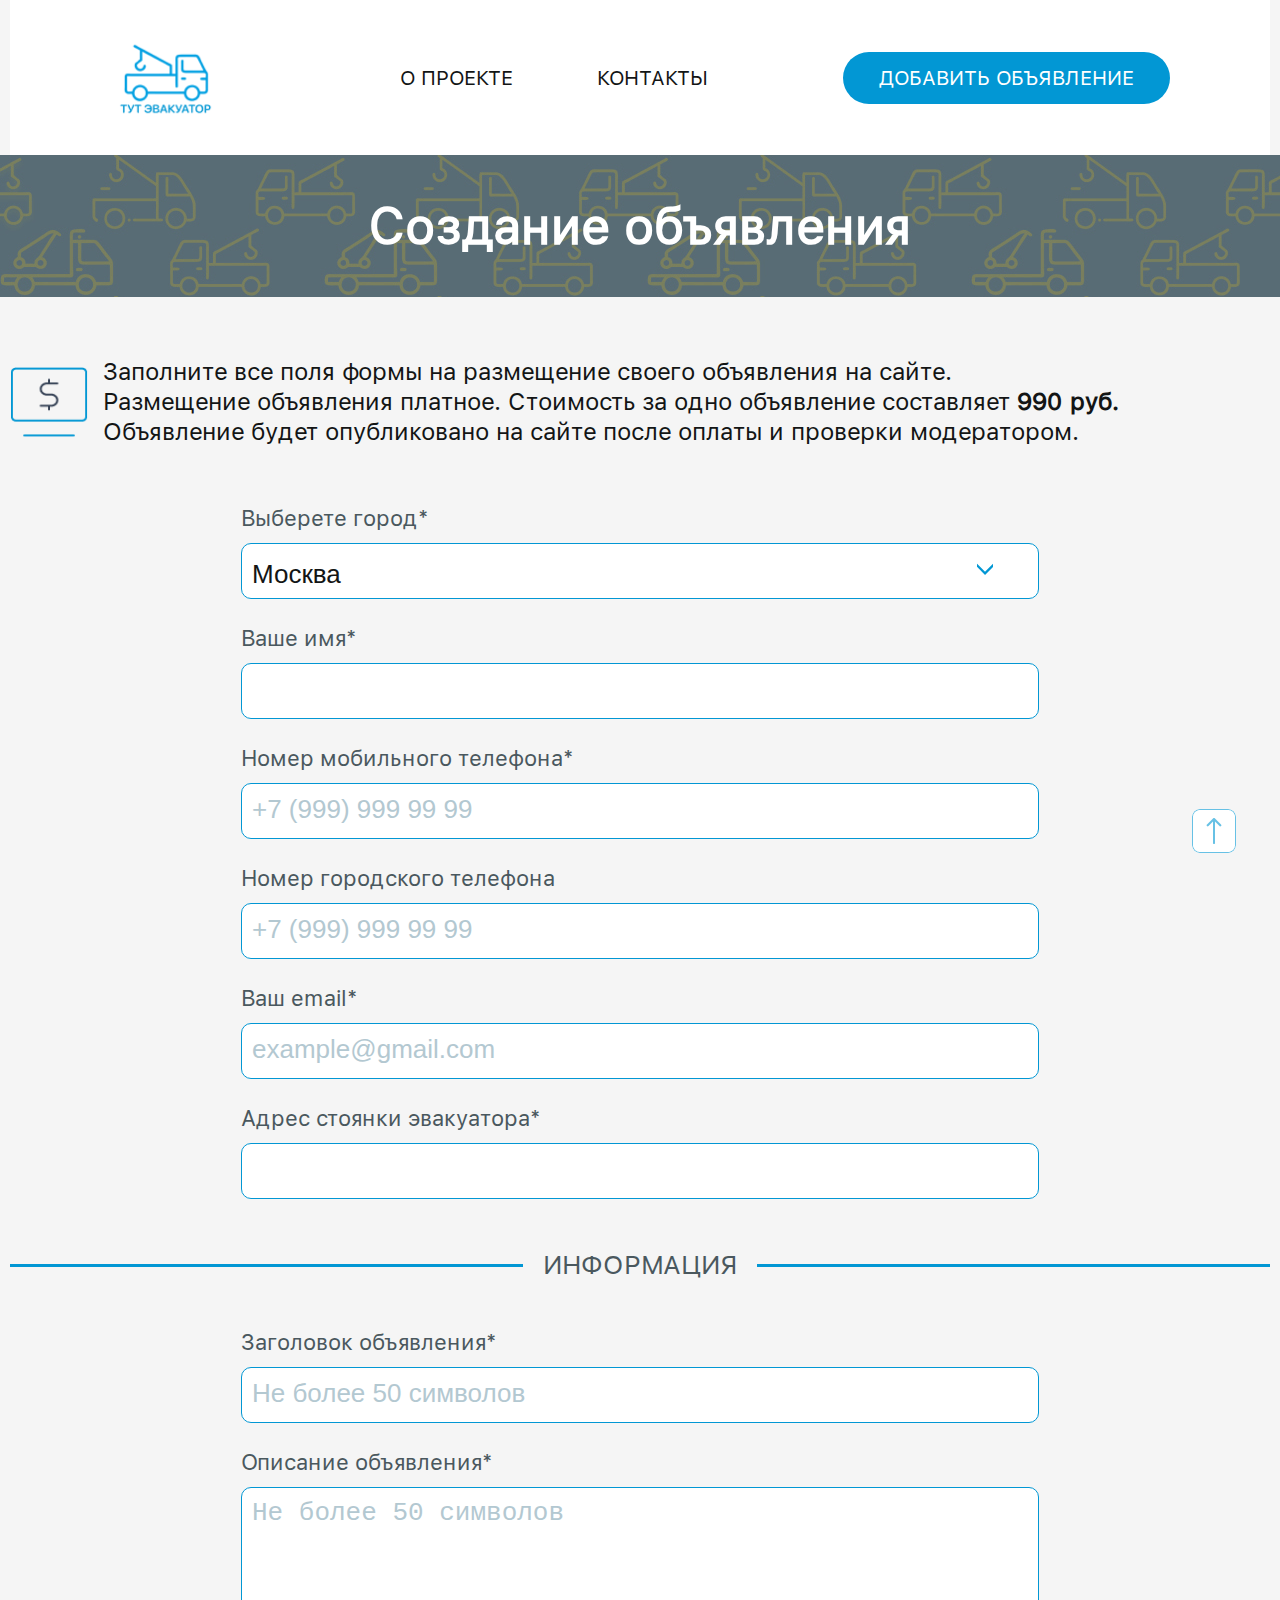
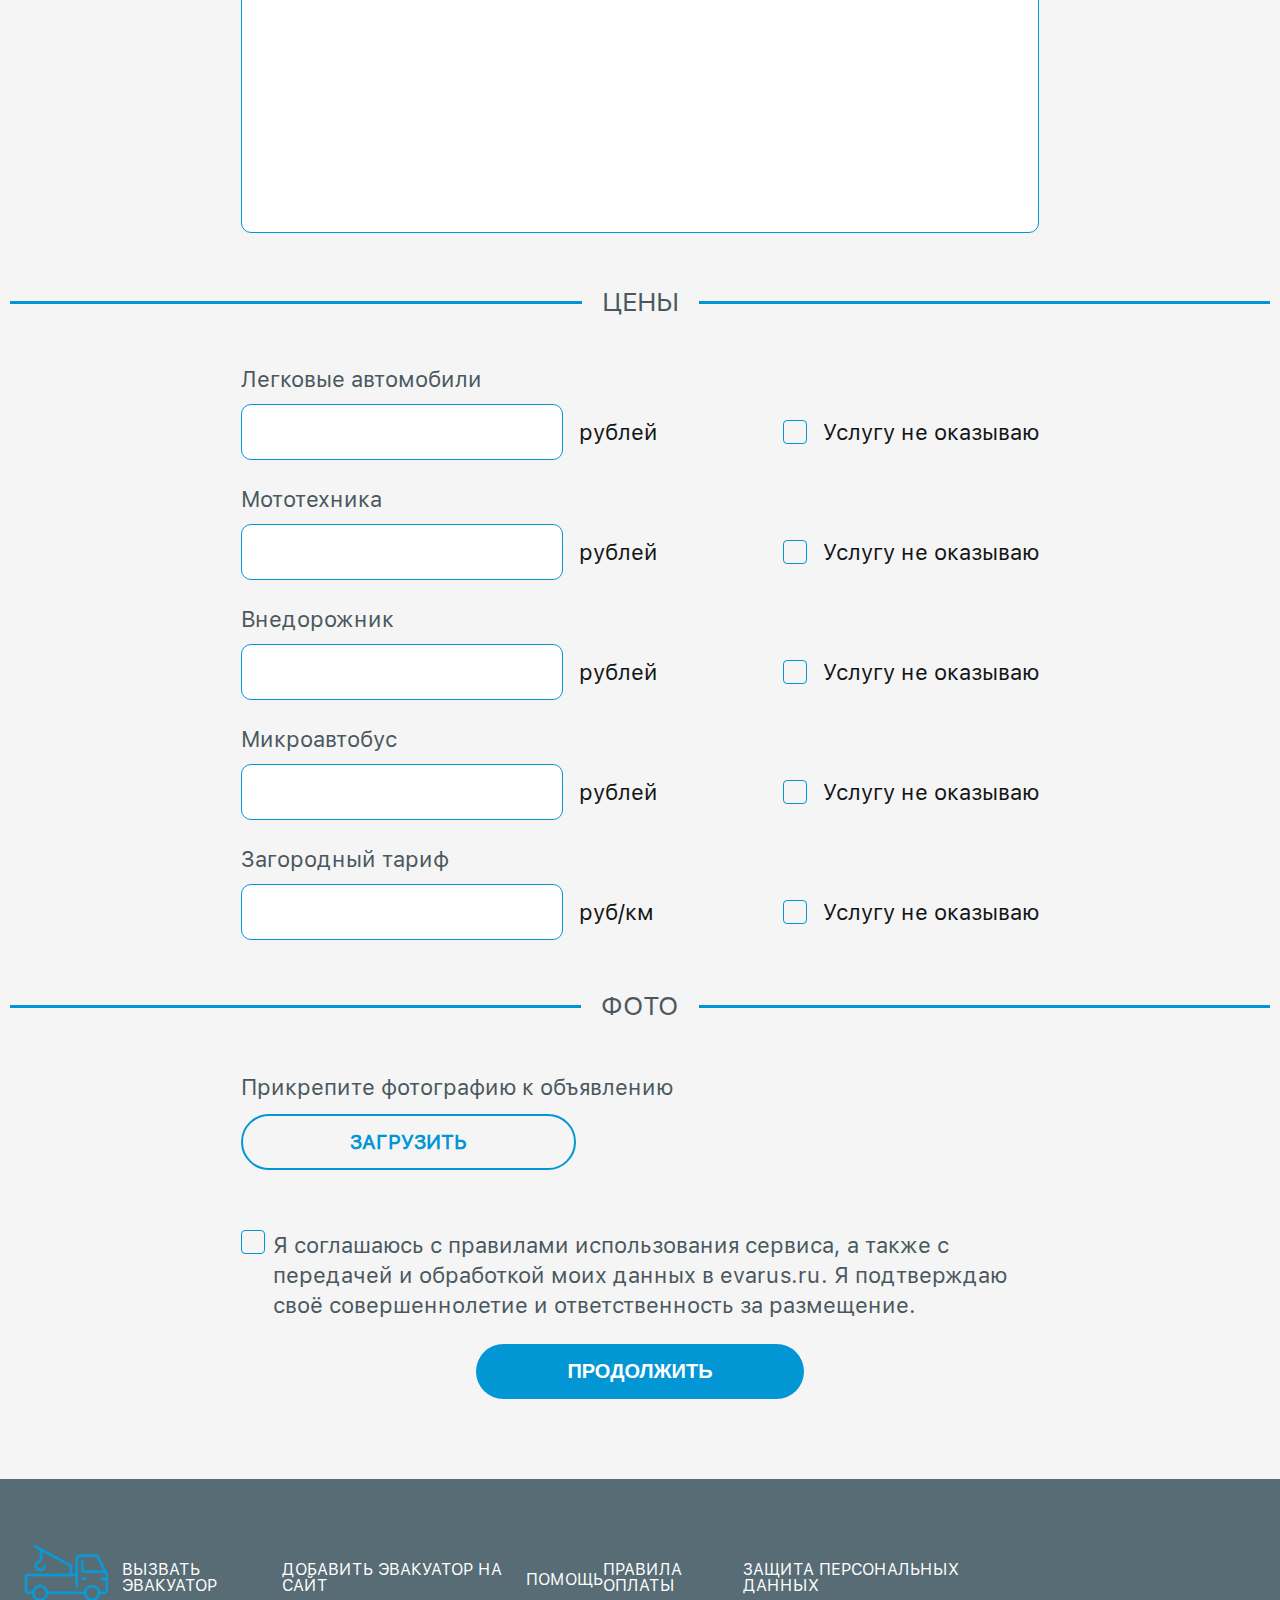
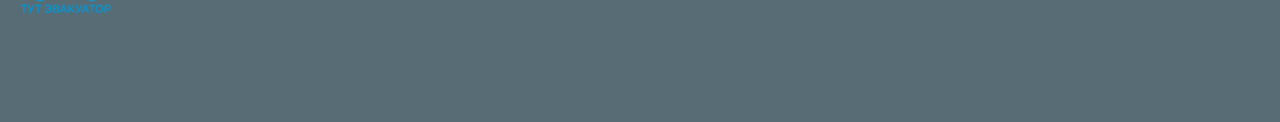
==== form.html @ 6c4e7606 "Add files via upload" ====
<!DOCTYPE html>
<html lang="en">

<head>
  <meta charset="UTF-8">
  <meta name="viewport" content="width=device-width, initial-scale=1.0">
  <meta http-equiv="X-UA-Compatible" content="ie=edge">
  <title>Document</title>
  <link rel="stylesheet" href="css/reset.css">
  <link rel="stylesheet" href="css/fonts.css">
  <link rel="stylesheet" href="css/slick.css">
  <link rel="stylesheet" href="css/jquery.fancybox.css">
  <link rel="stylesheet" href="css/magnific-popup.css">
  <link rel="stylesheet" href="css/jquery.formstyler.css">
  <link rel="stylesheet" href="css/jquery.formstyler.theme.css">
  <link rel="stylesheet" href="css/style.css">
  <link rel="stylesheet" href="css/media.css">
</head>

<body id="top">
  <header class="header">
    <div class="container">
      <div class="header__inner">
        <div class="logo"><img src="images/logo.png" alt="logo"></div>
        <div class="header__menu">
          <a href="#">о проекте</a>
          <a href="#">контакты</a>
        </div>
        <div class="header__button"><a href="#">Добавить объявление</a></div>
      </div>


    </div>
  </header>

  <div class="banner">
    <div class="banner__inner banner__inner-top">
      <div class="banner__text">Создание объявления</div>
    </div>
  </div>

  <section class="creation">
    <div class="container">
      <div class="creation__inner">

        <div class="creation__top">
          <img src="images/creation.png" alt="">
          <p class="creation__text">Заполните все поля формы на размещение своего объявления на сайте. <br>
            Размещение объявления платное. Стоимость за одно объявление составляет <span>990 руб.</span> <br>
            Объявление будет опубликовано на сайте после оплаты и проверки модератором.</p>
        </div>
      </div>

      <div class="form-top">
        <form class="form ">
          <div class="form__inner form__inner-top">
            <div class="settings__line">
              <label>Выберете город*</label>
              <select>
                <option>Москва</option>
                <option>Санкт-Петербур</option>
                <option>Новосибирск</option>
              </select>
            </div>

            <div class="settings__line">
              <label>Ваше имя*</label>
              <input type="text" required>
            </div>

            <div class="settings__line">
              <label>Номер мобильного телефона*</label>
              <input type="text" placeholder="+7 (999) 999 99 99" required>
            </div>
            <div class="settings__line">
              <label>Номер городского телефона</label>
              <input type="text" placeholder="+7 (999) 999 99 99" required>
            </div>

            <div class="settings__line">
              <label>Ваш email*</label>
              <input type="text" placeholder="example@gmail.com" required percentagerate monthlypayment overpayment
                data-pattern="([a-z0-9_-]+\.)*[a-z0-9_-]+@[a-z0-9_-]+(\.[a-z0-9_-]+)*\.[a-z]{2}$">
            </div>

            <div class="settings__line">
              <label>Адрес стоянки эвакуатора*</label>
              <input type="text" placeholder="" required>
            </div>

          </div>

          <div class="form__v">
            <div class="form__title">ИНФОРМАЦИЯ</div>
          </div>

          <div class="form__inner form__inner-middle">
            <div class="settings__line">
              <label>Заголовок объявления*</label>
              <input type="text" placeholder="Не более 50 символов" required minlength="1" maxlength="50">
            </div>

            <div class="settings__line">
              <label>Описание объявления*</label>
              <textarea placeholder="Не более 50 символов" required minlength="1" maxlength="50"></textarea>
            </div>
          </div>

          <div class="form__v">
            <div class="form__title">ЦЕНЫ</div>
          </div>

          <div class="form__inner form__inner-bottom">

            <div class="settings__line">
              <label>Легковые автомобили</label>
              <div class="form__box">
                <input type="text" placeholder=""> <span>рублей</span>
              </div>
              <div class="form__box">
                <input type="checkbox" name="name1" value="val1"><span>Услугу не оказываю</span>
              </div>
            </div>

            <div class="settings__line">
              <label>Мототехника</label>
              <div class="form__box">
                <input type="text" placeholder=""> <span>рублей</span>
              </div>
              <div class="form__box">
                <input type="checkbox" name="name2" value="val2"><span>Услугу не оказываю</span>
              </div>
            </div>

            <div class="settings__line">
              <label>Внедорожник</label>
              <div class="form__box">
                <input type="text" placeholder=""> <span>рублей</span>
              </div>
              <div class="form__box">
                <input type="checkbox" name="name3" value="val3"><span>Услугу не оказываю</span>
              </div>
            </div>

            <div class="settings__line">
              <label>Микроавтобус</label>
              <div class="form__box">
                <input type="text" placeholder=""> <span>рублей</span>
              </div>
              <div class="form__box">
                <input type="checkbox" name="name4" value="val4"><span>Услугу не оказываю</span>
              </div>
            </div>

            <div class="settings__line">
              <label>Загородный тариф</label>
              <div class="form__box">
                <input type="text" placeholder=""> <span>руб/км</span>
              </div>
              <div class="form__box">
                <input type="checkbox" name="name5" value="val5"><span>Услугу не оказываю</span>
              </div>
            </div>

          </div>


          <div class="form__v">
            <div class="form__title">ФОТО</div>
          </div>

          <div class="finish">
            <p class="finish__text">Прикрепите фотографию к объявлению</p>

            <div class="boxi">
              <input class="input-file" name="file" type="file" id="file"
                data-multiple-caption="(count) файлов выьранно" multiple>
              <label for="file"><span>Загрузить</span></label>
            </div>

          </div>

          <div class="fin">
            <div class="fin__checkbox"><input type="checkbox" name="name1" value="val"></div>

            <p>Я соглашаюсь с правилами использования сервиса, а также с передачей и обработкой моих данных в evarus.ru.
              Я подтверждаю своё совершеннолетие и ответственность за размещение.</p>
          </div>

          <button class="fin__btn" type="submit">Продолжить</button>

        </form>
      </div>


    </div>

  </section>



  <a class="arrow-bottom" href="#top"><img src="images/arrow-bottom.png" alt=""></a>

  <footer class="footer">
    <div class="container">
      <div class="footer__inner">
        <nav class="nav">
          <div class="logo"><img src="images/logo.png" alt="logo"></div>
          <ul class="footer__list">
            <li><a href="#">Вызвать эвакуатор</a></li>
            <li><a href="#">Добавить эвакуатор на сайт</a></li>
            <li><a href="#">Помощь</a></li>
            <li><a href="#">Правила оплаты</a></li>
            <li><a href="#">Защита персональных данных</a></li>
          </ul>
        </nav>
      </div>
    </div>
  </footer>



  <script src="https://ajax.googleapis.com/ajax/libs/jquery/3.4.1/jquery.min.js"></script>
  <script src="js/slick.min.js"></script>
  <script src="js/jquery.magnific-popup.min.js"></script>
  <script src="js/jquery.fancybox.min.js"></script>
  <script src="js/jquery.formstyler.js"></script>
  <script src="js/jquery.formstyler.min.js"></script>
  <script src="js/main.js"></script>
</body>

</html>
---- css/fonts.css ----
@font-face {
  font-family: "SF-Pro-Text-Regular";
  font-display: swap;
  src: url("../fonts/SF-Pro-Text-Regular.ttf") format("truetype");
  src: url("../fonts/SF-Pro-Text-Regular.woff2") format("woff2"),
    url("../fonts/SF-Pro-Text-Regular.woff") format("woff");
  font-weight: 400;
  font-style: normal;
}

@font-face {
  font-family: "SF-Pro-Text-Bold";
  font-display: swap;
  src: url("../fonts/SF-Pro-Text-Bold.ttf") format("truetype");
  src: url("../fonts/SF-Pro-Text-Bold.woff2") format("woff2"),
    url("../fonts/SF-Pro-Text-Bold.woff") format("woff");
  font-weight: 700;
  font-style: normal;
}

@font-face {
  font-family: "SF-Pro-Text-Semibold";
  font-display: swap;
  src: url("../fonts/SF-Pro-Text-Semibold.ttf") format("truetype");
  src: url("../fonts/SF-Pro-Text-Semibold.woff2") format("woff2"),
    url("../fonts/SF-Pro-Text-Semibold.woff") format("woff");
  font-weight: 600;
  font-style: normal;
}

@font-face {
  font-family: "SF-Pro-Text-Medium";
  font-display: swap;
  src: url("../fonts/SF-Pro-Text-Medium.ttf") format("truetype");
  src: url("../fonts/SF-Pro-Text-Medium.woff2") format("woff2"),
    url("../fonts/SF-Pro-Text-Medium.woff") format("woff");
  font-weight: 500;
  font-style: normal;
}

@font-face {
  font-family: "SF-Pro-Rounded-Semibold";
  font-display: swap;
  src: url("../fonts/SF-Pro-Rounded-Semibold.ttf") format("truetype");
  src: url("../fonts/SF-Pro-Rounded-Semibold.woff2") format("woff2"),
    url("../fonts/SF-Pro-Rounded-Semibold.woff") format("woff");
  font-weight: 600;
  font-style: normal;
}
---- css/style.css ----
*,
*::after,
*::before {
  box-sizing: border-box;
}

a {
  color: inherit;
  display: inline-block;
  text-decoration: none;
}

ul {
  list-style: none;
  margin: 0;
  padding: 0;
}

li {
  display: inline-block;
}

button {
  outline: none;
  border-style: none;
  text-align: center;
  cursor: pointer;
  padding: 0;
  background: transparent;
}

.container {
  max-width: 1940px;
  padding: 0 10px;
  margin: 0 auto;
}

body {
  font-family: "SF-Pro-Text-Regular", sans-serif;
  font-size: 20px;
  font-weight: 400;
  color: #131515;
  background-color: #f5f5f5;
}

.logo img {
  width: 112px;
  height: 112px;
}

.header__inner {
  padding: 20px 100px;
  background-color: #fff;
  display: flex;
  align-items: center;
  justify-content: space-between;
}

.header__menu {
  text-transform: uppercase;
  margin-left: auto;
  margin-right: 135px;
}

.header__menu a + a {
  margin-left: 78px;
}

.header__button a,
.fin__btn {
  text-transform: uppercase;
  color: #fff;
  padding: 16px 36px;
  background-color: #0297d4;
  border-radius: 50px;
  cursor: pointer;
}

.menu-btn {
  display: none;
}

.banner {
  background-image: url(../images/bg.jpg);
  width: 100%;
  height: 142px;
  display: flex;
  justify-content: center;
  align-items: center;
}

.banner__inner-top {
  max-width: 1400px;
  width: 100%;
  display: flex;
  justify-content: center;
  align-items: center;
}

.banner__text {
  font-size: 50px;
  font-weight: 700;
  color: #fff;
}

.banner__info {
  font-size: 50px;
  font-weight: 700;
  color: #6ad3ff;
  text-decoration: underline;
  margin-left: 30px;
}

/* card */
.card__inner {
  max-width: 1400px;
  width: 100%;
  margin: 0 auto;
  position: relative;
  margin-top: 94px;
  padding-bottom: 112px;
}

.card__item {
  padding: 40px 48px;
  background-color: #fff;
  border-radius: 20px;
  margin: 44px 0;
  box-shadow: 2px 2px 10px 2px #27343a1f;
}

h5 {
  font-size: 32px;
  font-weight: 700;
}

.card__box {
  display: flex;
  gap: 5px;
  justify-content: space-between;
  padding: 28px 0;
}

.card__box img {
  width: 414px;
  height: 328px;
  border-radius: 10px;
}

.card__info {
  max-width: 497px;
  width: 100%;
  display: flex;
  gap: 3px;
  flex-direction: column;
  justify-content: space-between;
}

.card__info li {
  display: flex;
  justify-content: space-between;
  color: #777777;
  padding: 16px 20px;
  background-color: #f2f4f8;
  border-radius: 10px;
}

.card__info li span {
  color: #777777;
  font-size: 20px;
  font-weight: 700;
}

.card__contact {
  display: flex;
  flex-direction: column;
  justify-content: space-between;
}

.card__contact-phone li {
  display: block;
  background-color: #0297d4;
  color: #fff;
  padding: 16px 84px;
  text-align: center;
  font-size: 20px;
  font-weight: 600;
  border-radius: 50px;
}

.card__contact-phone li:hover {
  background-color: #0297d4d4;
}

.card__contact-phone li + li {
  margin-top: 12px;
}

.card__contact-telmob {
  position: relative;
  padding-left: 28px;
}

.card__contact-telmob::before {
  content: "";
  width: 24px;
  height: 24px;
  left: 0;
  background-image: url(../images/cards/mob.svg);
  background-repeat: no-repeat;
  position: absolute;
}

.card__contact-teldom {
  position: relative;
  padding-left: 28px;
}

.card__contact-teldom::before {
  content: "";
  width: 24px;
  height: 24px;
  left: 0;
  background-image: url(../images/cards/dom.svg);
  background-repeat: no-repeat;
  position: absolute;
}

.card__contact-address a {
  display: inline-block;
  color: #1b1e1f;
  padding: 16px 20px;
  border-radius: 10px;
  font-size: 20px;
  background-color: #fff5cc;
  display: block;
  margin-top: 12px;
}

.card__contact-address a span {
  font-size: 20px;
  display: block;
  margin-bottom: 4px;
  color: #777777;
  padding-left: 28px;
  position: relative;
  margin-bottom: 12px;
}

.card__contact-address a span::before {
  content: "";
  background-image: url(../images/cards/map.svg);
  width: 24px;
  height: 24px;
  left: 0;
  background-repeat: no-repeat;
  position: absolute;
}

.card__contact-btn {
  color: #0297d4;
  padding: 16px 97px;
  border-radius: 50px;
  border: 1px solid #0297d4;
  font-size: 16px;
  margin-top: 12px;
}

.card__contact-btn span {
  font-size: 12px;
  display: block;
  margin-bottom: 4px;
}

/* pagination */
.pagination {
  position: absolute;
  width: 100%;
  bottom: 0;
}
.pagination__list {
  display: flex;
  justify-content: center;
}

.pagination__list li {
  display: inline-block;
}

.pagination__list li + li {
  margin-left: 18px;
}

.pagination__list a.active {
  background-color: #0297d4;
  color: #fff;
}

.pagination__list a {
  width: 52px;
  height: 52px;
  display: flex;
  justify-content: center;
  align-items: center;
  background-color: #fff;
  font-size: 26px;
  font-weight: 700;
  color: #0297d4;
  border: 1px solid #0297d4;
  border-radius: 6px;
}

.pagination__list img {
  width: 12px;
  height: 24px;
}

/* banner-of */
.banner-of {
  margin-top: 80px;
}

.banner__inner-of {
  max-width: 1400px;
  width: 100%;
  display: flex;
  justify-content: space-between;
  align-items: center;
}

.banner__inner img {
  width: 218px;
  height: 121px;
}

.banner__text-of {
  font-size: 40px;
}

/* process */
.process__inner {
  background-color: #fff;
  display: flex;
  gap: 39px;
  justify-content: center;
  padding: 100px 0 60px;
}

.process__item {
  max-width: 698px;
  width: 100%;
}

h6 {
  font-size: 40px;
  font-weight: 700;
  margin-bottom: 48px;
}

p {
  font-size: 26px;
  line-height: 30px;
}

.process__text + .process__text {
  margin-top: 32px;
}

.process__item img {
  max-width: 677px;
  width: 100%;
  min-height: 611px;
}

/* order */
.order {
  background-color: #fff5cc;
  padding: 100px 0;
}

.order__inner,
.services__inner,
.content__inner,
.weight__inner,
.price__inner,
.footer__inner,
.creation__inner {
  max-width: 1400px;
  width: 100%;
  margin: 0 auto;
}

.order__items {
  display: flex;
  justify-content: center;
  gap: 40px;
}

.order__item {
  max-width: 680px;
  width: 100%;
}

.order__img {
  background-image: url(../images/ellipse.png);
  width: 289px;
  height: 289px;
  background-position: center;
  background-size: cover;
  background-repeat: no-repeat;
  margin: 0 auto;
  display: flex;
  justify-content: center;
  align-items: center;
  position: relative;
}

.order__img-ev {
  position: absolute;
  right: 22px;
}

.order__img-car {
  position: absolute;
  left: 22px;
}

.order__img-hora::before {
  content: "";
  background-image: url(../images/time.png);
  background-position: center;
  background-size: cover;
  background-repeat: no-repeat;
  width: 96px;
  height: 96px;
  top: 0;
  right: 0;
  position: absolute;
}

.order__text {
  margin-top: 32px;
}

/* services */
.services {
  padding: 100px 0;
}

.services__title {
  font-size: 26px;
  font-weight: 700;
  margin-top: 25px;
  margin-bottom: 32px;
}

.services__items {
  display: flex;
  justify-content: space-between;
  gap: 24px;
}

.services__item {
  padding-top: 75px;
  position: relative;
}

.services__item-img {
  width: 149px;
  height: 149px;
  background-color: #0297d4;
  border-top-left-radius: 50%;
  border-top-right-radius: 50%;
  position: absolute;
  top: 0;
  left: 0;
  right: 0;
  margin: 0 auto;
  z-index: -1;
}

.services__item-img img {
  display: block;
  margin: 0 auto;
  padding-top: 10px;
}

.services__item-box {
  padding: 20px;
  background-color: #0297d4;
  max-width: 332px;
  width: 100%;
  min-height: 271px;
  height: 100%;
  border-radius: 20px;
  text-align: center;
  overflow: hidden;
}

.services__item-title {
  font-size: 20px;
  font-weight: 700;
  line-height: 22px;
  color: #fff;
  margin-bottom: 17px;
}

.services__item-text {
  font-size: 18px;
  line-height: 22px;
  color: #fff;
}

/* content */
.content {
  padding-top: 100px;
  background-color: #fff;
  padding-bottom: 530px;
  margin-bottom: 163px;
}

.content__text {
  max-width: 800px;
  line-height: 30px;
  width: 100%;
}

.content__items {
  display: flex;
  gap: 34px;
  justify-content: center;
}

.content__item {
  max-width: 733px;
  width: 100%;
}

.content__title {
  margin-top: 35px;
  margin-bottom: 32px;
  font-size: 26px;
  font-weight: 700;
}

.content__box li {
  padding-left: 48px;
  font-size: 26px;
  line-height: 28px;
  position: relative;
}

.content__box li + li {
  margin-top: 32px;
  width: 100%;
}

.content__box li::before {
  content: "";
  background-image: url(../images/done.png);
  width: 32px;
  height: 32px;
  left: 0;
  position: absolute;
}

/* content__info */
.content__info {
  margin-top: 100px;
  position: absolute;
  left: 0;
  right: 0;
}

.content__info-items {
  display: flex;
  gap: 32px;
  justify-content: center;
}

.content__info-item {
  max-width: 684px;
  width: 100%;
  background-color: #fff5cc;
  border-radius: 20px;
  padding: 48px;
}

.content__info-title {
  font-size: 26px;
  font-weight: 700;
  margin-bottom: 32px;
}

.content__info-item p + p {
  margin-top: 32px;
}

/* weight */
.weight {
  padding-top: 100px;
}

.weight__item {
  width: 684px;
  min-height: 682px;
  border-radius: 20px;
  box-shadow: 2px 2px 10px 2px #27343a1f;
  padding: 40px;
  display: flex !important;
  flex-direction: column;
  justify-content: space-between;
  margin-right: 32px;
  /* margin-left: 32px; */
  background-color: #fff;
}

.weight__item-title {
  font-size: 20px;
  font-weight: 700;
}

.weight__item-text {
  font-size: 20px;
  line-height: 28px;
}

.weight__item img {
  max-width: 604px;
  width: 100%;
}

.slider-arrows__right {
  top: 50%;
  bottom: 50%;
  transform: translate(-50%, -50%);
  position: absolute;
  right: -84px;
}

.slider-arrows__left {
  top: 50%;
  bottom: 50%;
  transform: translate(-50%, -50%);
  position: absolute;
  z-index: 2;
  left: -48px;
}

.slick-dots {
  display: flex;
  justify-content: center;
  align-items: center;
  margin-top: 35px;
}

.slick-dots .slick-active {
  width: 12px;
  height: 12px;
  background-color: #0297d4;
  border-radius: 50px;
}

.slick-dots li {
  width: 12px;
  height: 12px;
  background-color: #b3c8d1;
  border-radius: 50px;
}

.slick-dots li + li {
  margin-left: 8px;
}

.slick-dots button {
  font-size: 0;
}

/* info */
.info {
  margin-top: 100px;
  background-color: #fff5cc;
}

.info__items {
  display: flex;
}

.info__item {
  max-width: 644px;
  width: 100%;
}

.info__items p {
  margin-bottom: 24px;
}

.info__img {
  max-width: 950px;
  width: 100%;
}

.info__item-right {
  margin: 80px 56px 60px auto;
}

.info__item-left {
  margin: 60px auto 60px 56px;
}

/* price */
.price {
  margin: 100px 0;
}

.price-tabs__item {
  font-size: 32px;
}

.price-tabs__item {
  padding: 20px 52px;
}

.price-tabs__item--active {
  background-color: #fff;
  border-top-left-radius: 20px;
  border-top-right-radius: 20px;
  box-shadow: 0px -2px 10px 0px #27343a1f;
}

.price-tabs__content {
  background-color: #fff;
  padding: 60px;
  border-top-right-radius: 20px;
  border-bottom-left-radius: 20px;
  border-bottom-right-radius: 20px;
  box-shadow: 2px 2px 10px 2px #27343a1f;
  display: none;
}

.price-tabs__content-2 {
  border-top-left-radius: 20px;
}

.price__text {
  margin-top: 28px;
}

.price-tabs__content--active {
  display: block;
}

.price__box-number li::before {
  display: none;
}

.price__box-number li {
  position: relative;
}

.price__box-number span {
  position: absolute;
  left: 0;
  top: 0;
  width: 32px;
  height: 32px;
  display: flex;
  justify-content: center;
  align-items: center;
  color: #0297d4;
  font-size: 22px;
  font-weight: 700;
  border: 3px solid #0297d4;
  border-radius: 50px;
  padding-top: 1px;
  background-color: transparent;
}

.footer {
  background-color: #586c75;
  padding: 41px 260px 87px 0;
}

.nav {
  display: flex;
  justify-content: space-between;
  align-items: center;
  /* column-gap: 80px; */
}

.footer__list {
  max-width: 1213px;
  width: 100%;
  display: flex;
  justify-content: space-between;
  align-items: center;
}

.footer__list a {
  font-size: 16px;
  color: #fff;
  text-transform: uppercase;
}

/* creation */
.creation {
  padding-top: 60px;
  padding-bottom: 80px;
}

.creation__top {
  display: flex;
  align-items: center;
  margin-bottom: 60px;
}

.creation__top img {
  width: 78px;
  height: 70px;
}

.creation__text {
  margin-left: 15px;
}

.creation__text span {
  font-weight: 700;
}

/* arrow-bottom */
.arrow-bottom {
  position: fixed;
  bottom: 44px;
  right: 44px;
}

.arrow-bottom img {
  background-color: #fff;
  border-radius: 8px;
}

.jq-selectbox__trigger {
  border-left: none;
}

.jq-selectbox__trigger-arrow {
  position: absolute;
  width: 0;
  height: 0;
  border-top: 5px solid transparent;
  border-right: 5px solid transparent;
  border-left: 5px solid transparent;
}

.jq-selectbox:hover .jq-selectbox__trigger-arrow {
  border-top-color: transparent;
}

.jq-selectbox__trigger-arrow::before {
  content: "";
  background-image: url(../images/arrow-country.svg);
  background-position: center;
  background-size: cover;
  background-repeat: no-repeat;
  position: absolute;
  top: 0px;
  right: 28px;
  width: 16px;
  height: 12px;
}

/* form */
.form__inner {
  width: 100%;
  max-width: 798px;
  width: 100%;
  margin: 0 auto;
}

.settings__line input,
textarea {
  height: 56px;
  background-color: #fff;
  color: #131515;
  border: 1px solid#0297D4;
  border-radius: 10px;
  padding: 14px 10px;
  font-size: 26px;
  outline: none;
}

.jq-selectbox__select {
  height: 56px;
  padding: 14px 10px;
  border: 1px solid#0297D4;
  border-radius: 10px;
  background: #fff;
  box-shadow: none;
  color: #131515;
  text-shadow: none;
  font-size: 26px;
  outline: none;
}

.jq-selectbox ul {
  max-height: 100% !important;
}

.jq-selectbox li {
  height: 56px;
  padding: 14px 10px;
  color: #131515;
  text-shadow: none;
  font-size: 26px;
}

.settings__line input::placeholder,
textarea::placeholder {
  font-size: 26px;
  color: #b3c8d1;
  top: 10px;
  position: absolute;
}

.settings__line {
  padding-top: 36px;
  position: relative;
}

.settings__line label {
  position: absolute;
  top: 0;
  left: 0;
  font-size: 22px;
  color: #4a585e;
}

.settings__line input,
.jq-selectbox,
.jq-selectbox li,
textarea {
  width: 100%;
}

.settings__line + .settings__line {
  margin-top: 28px;
}

/* form__title */
.form__v {
  margin: 53px 0px;
  text-align: center;
  position: relative;
}

.form__title {
  font-size: 26px;
  color: #4a585e;
  display: inline-block;
  padding: 0 20px;
  background-color: #f5f5f5;
}

.form__v::before {
  content: "";
  width: 100%;
  height: 3px;
  background-color: #0297d4;
  position: absolute;
  left: 0;
  top: 12px;
  z-index: -1;
}

/* textarea */
textarea {
  height: 346px;
  resize: none;
}

/* form__inner-bottom */
.form__inner-bottom .settings__line {
  display: flex;
  justify-content: space-between;
  align-items: center;
}

.form__box {
  display: flex;
  align-items: center;
}

.form__box input {
  max-width: 322px;
  width: 100%;
}

.form__box span {
  margin-left: 16px;
  font-size: 22px;
}

.jq-checkbox {
  width: 24px;
  height: 24px;
  margin: 0;
  border: 1px solid #0297d4;
  border-radius: 4px;
  background: none;
  box-shadow: none;
}

/* finish */
.finish__text {
  margin-bottom: 12px;
  font-size: 22px;
  color: #4a585e;
}

.finish,
.fin {
  max-width: 798px;
  width: 100%;
  margin: 0 auto;
}

.finish {
  margin-bottom: 60px;
}

.jq-file__browse {
  display: none;
}

.input-file {
  width: 0.1px;
  height: 0.1px;
  opacity: 0;
  overflow: hidden;
  position: absolute;
  z-index: -1;
}

.input-file + label {
  padding: 16px 107px;
  border: 2px solid #0297d4;
  display: inline-block;
  cursor: pointer;
  color: #0297d4;
  text-transform: uppercase;
  border-radius: 50px;
  font-size: 20px;
  font-weight: 600;
}

/* fin */
.fin {
  display: flex;
}

.fin p {
  margin-left: 8px;
  font-size: 22px;
  color: #4a585e;
}

.fin__btn {
  margin: 0 auto;
  display: block;
  padding: 16px 91px;
  margin-top: 24px;
  color: #fff;
  font-size: 20px;
  font-weight: 600;
}

.jq-checkbox.checked .jq-checkbox__div {
  width: 12px;
  height: 10px;
  margin: 3px 0 0 3px;
  border-bottom: 2px solid #0297d4;
  border-left: 2px solid #0297d4;
}
---- css/media.css ----
@media (max-width: 1400px) {
  .card__inner {
    margin-top: 60px;
    padding-bottom: 65px;
  }

  h5 {
    font-size: 28px;
    font-weight: 700;
  }
  .card__box img {
    width: 300px;
    height: 225px;
    border-radius: 10px;
  }

  .card__info {
    max-width: 365px;
  }

  .card__info li {
    padding: 10px 10px;
    font-size: 16px;
  }

  .card__info li span {
    font-size: 16px;
  }

  .card__contact-phone li {
    padding: 10px 10px;
    font-size: 18px;
  }

  .card__contact-phone li + li {
    margin-top: 5px;
  }

  .card__contact-address a {
    padding: 10px 15px;
    font-size: 18px;
    margin-top: 5px;
  }

  .card__contact-address a span {
    font-size: 18px;
  }

  .card__contact-btn {
    padding: 10px 10px;
    margin-top: 5px;
  }

  .card__item p {
    font-size: 18px;
    line-height: 20px;
  }

  .pagination__list a {
    width: 45px;
    height: 45px;
    font-size: 20px;
  }
  .banner__inner img {
    width: 155px;
    height: 80px;
  }

  h6 {
    font-size: 32px;
    margin-bottom: 36px;
  }

  p {
    font-size: 24px;
  }
  .content__img img {
    width: 473px;
  }

  .content__box li {
    font-size: 24px;
  }
}

@media (max-width: 1190px) {
  .header__menu {
    margin-left: 0;
    margin-right: 0;
  }

  .header__menu a + a {
    margin-left: 40px;
  }

  .header__inner {
    padding: 20px 20px;
  }

  .banner {
    height: 110px;
    background-size: cover;
  }

  .banner__text {
    font-size: 32px;
  }

  .banner__info {
    font-size: 32px;
    margin-left: 18px;
  }
  h6 {
    font-size: 26px;
    margin-bottom: 36px;
  }

  .process__inner {
    gap: 15px;
    padding: 40px 0 40px;
  }

  .process__item img {
    max-width: 420px;
    min-height: 395px;
  }
}

@media (max-width: 1020px) {
  .card__item {
    padding: 20px 30px;
  }

  .card__box {
    flex-wrap: wrap;
  }

  .card__info {
    max-width: 50%;
  }

  .card__contact-phone li {
    padding: 10px 22px;
  }

  .card__contact {
    flex-direction: inherit;
    justify-content: space-between;
    width: 100%;
  }

  .card__contact-address a {
    padding: 10px 10px;
  }

  .card__contact-btn {
    padding: 10px 25px;
  }

  .card__contact {
    margin-top: 15px;
  }

  .banner__inner img {
    display: none;
  }
  .banner__inner-of {
    justify-content: space-around;
  }

  h6 {
    font-size: 22px;
    margin-bottom: 25px;
  }

  p {
    font-size: 20px;
    line-height: 25px;
  }

  .process__text + .process__text {
    margin-top: 14px;
  }

  .process__item img {
    max-width: 335px;
    min-height: 310px;
    margin-left: auto;
    display: block;
  }

  .order {
    padding: 50px 0;
  }

  .order__img {
    width: 200px;
    height: 200px;
  }

  .order__img-ev {
    width: 210px;
  }

  .order__img-car {
    width: 200px;
  }

  .order__img-hora::before {
    width: 70px;
    height: 70px;
  }

  .services {
    padding: 50px 0;
  }

  .services__title {
    font-size: 20px;
  }

  .services__items {
    justify-content: space-around;
    flex-wrap: wrap;
  }

  .content {
    padding-top: 50px;
  }

  .content__box li {
    font-size: 20px;
  }

  .content__box li + li {
    margin-top: 13px;
  }

  .content__img img {
    width: 250px;
  }

  .content__title {
    font-size: 22px;
  }

  .content__info-title {
    font-size: 22px;
    margin-bottom: 20px;
  }

  .content__info-item {
    padding: 30px;
  }
}

@media (max-width: 880px) {
  .header__button a,
  .fin__btn {
    padding: 12px 18px;
    font-size: 14px;
  }

  .header__menu a {
    font-size: 16px;
  }

  .logo img {
    width: 100px;
    height: 100px;
  }

  .banner__text {
    font-size: 26px;
  }

  .banner__info {
    font-size: 26px;
    margin-left: 14px;
  }
  .card__item {
    padding: 15px 20px;
  }

  .card__box {
    padding: 16px 0;
  }

  h5 {
    font-size: 24px;
  }

  .card__item p {
    font-size: 14px;
    line-height: 16px;
  }

  .card__box img {
    width: 210px;
    height: 150px;
  }

  .card__info {
    max-width: 60%;
  }

  .card__info li {
    padding: 5px 7px;
    font-size: 14px;
  }

  .card__info li span {
    font-size: 14px;
  }

  .card__contact-phone li {
    padding: 8px 8px;
    font-size: 14px;
  }
  .card__contact-telmob {
    padding-left: 15px;
  }
  .card__contact-telmob::before {
    width: 16px;
    height: 16px;
    background-size: contain;
  }

  .card__contact-teldom {
    padding-left: 22px;
  }

  .card__contact-teldom::before {
    width: 20px;
    height: 20px;
    background-size: contain;
  }

  .card__contact-address a span {
    font-size: 14px;
    margin-bottom: 4px;
    padding-left: 16px;
    margin-bottom: 10px;
  }

  .card__contact-address a span::before {
    background-size: contain;
    width: 12px;
    height: 14px;
  }

  .card__contact-address a {
    padding: 10px 10px;
    font-size: 14px;
    margin-top: 0px;
  }

  .card__contact-btn {
    font-size: 12px;
    padding: 4px 14px;
  }
  .process__item-2 {
    display: none;
  }
  .order__items {
    display: block;
  }

  .order__item {
    max-width: 100%;
  }

  .order__img {
    width: 125px;
    height: 125px;
  }

  .order__img-ev {
    width: 150px;
  }

  .order__img-hora::before {
    width: 45px;
    height: 45px;
  }

  .order__img-car {
    width: 130px;
  }

  .order__text {
    margin-top: 10px;
  }

  .services__item-box {
    max-width: 100%;
    min-height: 120px;
    padding-left: 110px;
  }
  .services__item-title {
    font-size: 14px;
    line-height: 16px;
  }
  .services__item-text {
    font-size: 12px;
    line-height: 14px;
    color: #fff;
  }

  .services__item-img img {
    width: 50px;
  }

  .services__item {
    padding-top: 0;
  }
  .services__item-img {
    width: 130px;
    height: 130px;
    z-index: 4;
    background-color: transparent;
    right: auto;
  }

  .content {
    padding-bottom: 485px;
    padding-top: 35px;
  }

  .content__title {
    font-size: 20px;
  }
  .content__info-title {
    font-size: 20px;
  }

  .content__img {
    display: none;
  }

  .content__item {
    max-width: 100%;
  }

  .content__info {
    margin-top: 30px;
  }

  .content__info-items {
    flex-direction: column;
    align-items: center;
  }

  .content__info-item {
    max-width: 95%;
    padding: 25px;
  }

  .content__box li {
    font-size: 20px;
    line-height: 25px;
  }
  .content__text {
    line-height: 25px;
  }

  .content__info-title {
    margin-bottom: 15px;
  }

  .content__info-item p + p {
    margin-top: 15px;
  }
}

@media (max-width: 650px) {
  .header__inner .logo,
  .header__inner .header__button {
    z-index: 2;
  }

  .header__inner {
    position: relative;
  }

  .menu-btn {
    width: 35px;
    height: 20px;
    background-color: transparent;
    display: flex;
    flex-direction: column;
    justify-content: space-between;
    z-index: 2;
    margin-left: auto;
    margin-right: 50px;
  }

  .menu-btn span {
    width: 100%;
    height: 2px;
    background-color: #0297d4;
    display: block;
  }

  .header__menu {
    width: 100%;
    display: block;
    transform: translateY(-300px);
    transition: all 0.5s;
    position: absolute;
    left: 0;
    padding: 18px 0;
    background: #fff;
    top: 140px;
    text-align: center;
  }

  .header__menu a {
    display: block;
    padding: 10px 0;
  }

  .header__menu a + a {
    margin-left: 0;
    margin-top: 15px;
  }

  .header__menu--active {
    transform: translateY(0);
  }

  .banner__text {
    font-size: 20px;
  }

  .banner__info {
    font-size: 20px;
    margin-left: 8px;
  }

  .card__inner {
    margin-top: 30px;
    padding-bottom: 30px;
  }

  .card__contact {
    flex-direction: column;
    width: 33%;
    margin-top: 0;
    order: 2;
  }
  .card__info {
    max-width: 100%;
    order: 3;
  }

  .card__contact-phone li {
    padding: 5px 5px;
    font-size: 12px;
  }

  .card__contact-telmob::before,
  .card__contact-teldom::before {
    top: -2px;
  }

  .card__contact-address a {
    padding: 5px 8px;
    font-size: 12px;
  }

  .card__contact-address a span {
    font-size: 12px;
    margin-bottom: 4px;
  }
  .card__contact-btn,
  .card__contact-btn span {
    font-size: 10px;
  }

  .card__box img {
    width: 185px;
    height: 133px;
  }

  .card__item {
    padding: 10px 12px;
    margin: 25px 0;
  }

  h5 {
    font-size: 18px;
  }

  .card__info li {
    padding: 3px 7px;
    font-size: 12px;
  }

  .card__info li span {
    font-size: 12px;
  }

  .card__box {
    padding: 10px 0;
    gap: 10px;
  }

  .card__item p {
    font-size: 12px;
    line-height: 14px;
  }

  .pagination__list a {
    width: 25px;
    height: 25px;
    font-size: 12px;
  }

  .pagination__list li + li {
    margin-left: 10px;
  }

  .pagination__list img {
    width: 8px;
    height: 14px;
  }

  .banner__inner-of {
    flex-direction: column;
    gap: 10px;
  }

  h6 {
    font-size: 14px;
    margin-bottom: 15px;
  }

  p {
    font-size: 12px;
    line-height: 16px;
  }

  .process__inner {
    padding: 30px 0 30px;
  }

  .banner-of {
    margin-top: 30px;
  }

  .services__title {
    font-size: 14px;
  }

  .content {
    padding-bottom: 300px;
    margin-bottom: 90px;
  }

  .content__info-items {
    gap: 20px;
  }

  .content__info-item {
    padding: 15px;
  }

  .content__title {
    font-size: 14px;
  }

  .content__info-title {
    font-size: 12px;
    line-height: 16px;
    margin-bottom: 10px;
  }

  .content__text {
    margin-bottom: 15px;
    font-size: 12px;
    line-height: 16px;
  }

  .content__box li {
    font-size: 12px;
    line-height: 14px;
    padding-left: 35px;
  }

  .content__box li::before {
    width: 20px;
    height: 20px;
    background-size: contain;
    background-repeat: no-repeat;
  }
}

@media (max-width: 500px) {
  .header__inner {
    padding: 4px 0px;
  }

  .logo img {
    width: 60px;
    height: 60px;
  }

  .menu-btn {
    width: 24px;
    height: 16px;
    margin-left: 0;
    margin-right: 0;
  }
  .header__menu {
    padding: 0;
    top: 70px;
  }

  .header__menu a {
    font-size: 12px;
    padding: 14px 0;
  }

  .header__menu a + a {
    margin-top: 5px;
  }

  .header__button a,
  .fin__btn {
    padding: 8px 8px;
    font-size: 11px;
  }

  .banner {
    height: 70px;
  }

  .banner__text {
    font-size: 12px;
  }

  .banner__info {
    font-size: 12px;
    margin-left: 4px;
  }

  .card__box img {
    width: 120px;
    height: 90px;
  }

  .card__contact-phone li {
    padding: 4px 5px;
    font-size: 10px;
  }

  .card__contact-telmob::before,
  .card__contact-teldom::before {
    top: -1px;
  }

  .card__contact-telmob::before {
    width: 10px;
    height: 12px;
  }
  .card__contact-teldom::before {
    width: 14px;
    height: 12px;
  }

  .card__contact-telmob {
    padding-left: 12px;
  }

  .card__contact-teldom {
    padding-left: 16px;
  }

  .card__contact {
    width: 45%;
  }
  .card__contact-address a {
    padding: 3px 4px;
    font-size: 10px;
  }
  .card__contact-address a span {
    font-size: 10px;
    margin-bottom: 2px;
  }

  .card__contact-btn {
    padding: 2px 6px;
  }
  .card__contact-btn,
  .card__contact-btn span {
    font-size: 8px;
    margin-bottom: 0;
  }
  .card__contact-address {
    margin-top: 5px;
  }

  h5 {
    font-size: 14px;
  }

  .card__info li {
    padding: 3px 6px;
    font-size: 10px;
  }
  .card__info li span {
    font-size: 10px;
  }

  .card__item p {
    font-size: 10px;
    line-height: 12px;
  }
  .card__item {
    padding: 8px 10px;
    margin: 20px 0;
  }

  .card__inner {
    margin-top: 25px;
    padding-bottom: 18px;
  }

  .pagination__list a {
    width: 20px;
    height: 20px;
    font-size: 10px;
  }

  .pagination__list li + li {
    margin-left: 5px;
  }

  .pagination__list img {
    width: 6px;
    height: 12px;
  }

  h6 {
    font-size: 12px;
    margin-bottom: 12px;
  }

  .process__inner {
    padding: 25px 0;
  }

  p {
    font-size: 10px;
    line-height: 14px;
  }

  .order__img {
    width: 75px;
    height: 75px;
  }

  .order__img-ev {
    width: 80px;
  }

  .order__img-car {
    width: 70px;
  }

  .order__img-hora::before {
    width: 30px;
    height: 30px;
  }

  .services__item-img {
    width: 80px;
    right: 0;
    top: 0px;
  }

  .services__item-box {
    max-width: 100%;
    min-height: 190px;
    padding-left: 0;
    padding-top: 80px;
    padding: 80px 10px 10px;
  }
  .services__item-img img {
    padding-top: 5px;
  }

  .services__item-title {
    font-size: 16px;
    line-height: 18px;
    margin-bottom: 12px;
  }

  .services__item-text {
    font-size: 14px;
    line-height: 18px;
  }
}
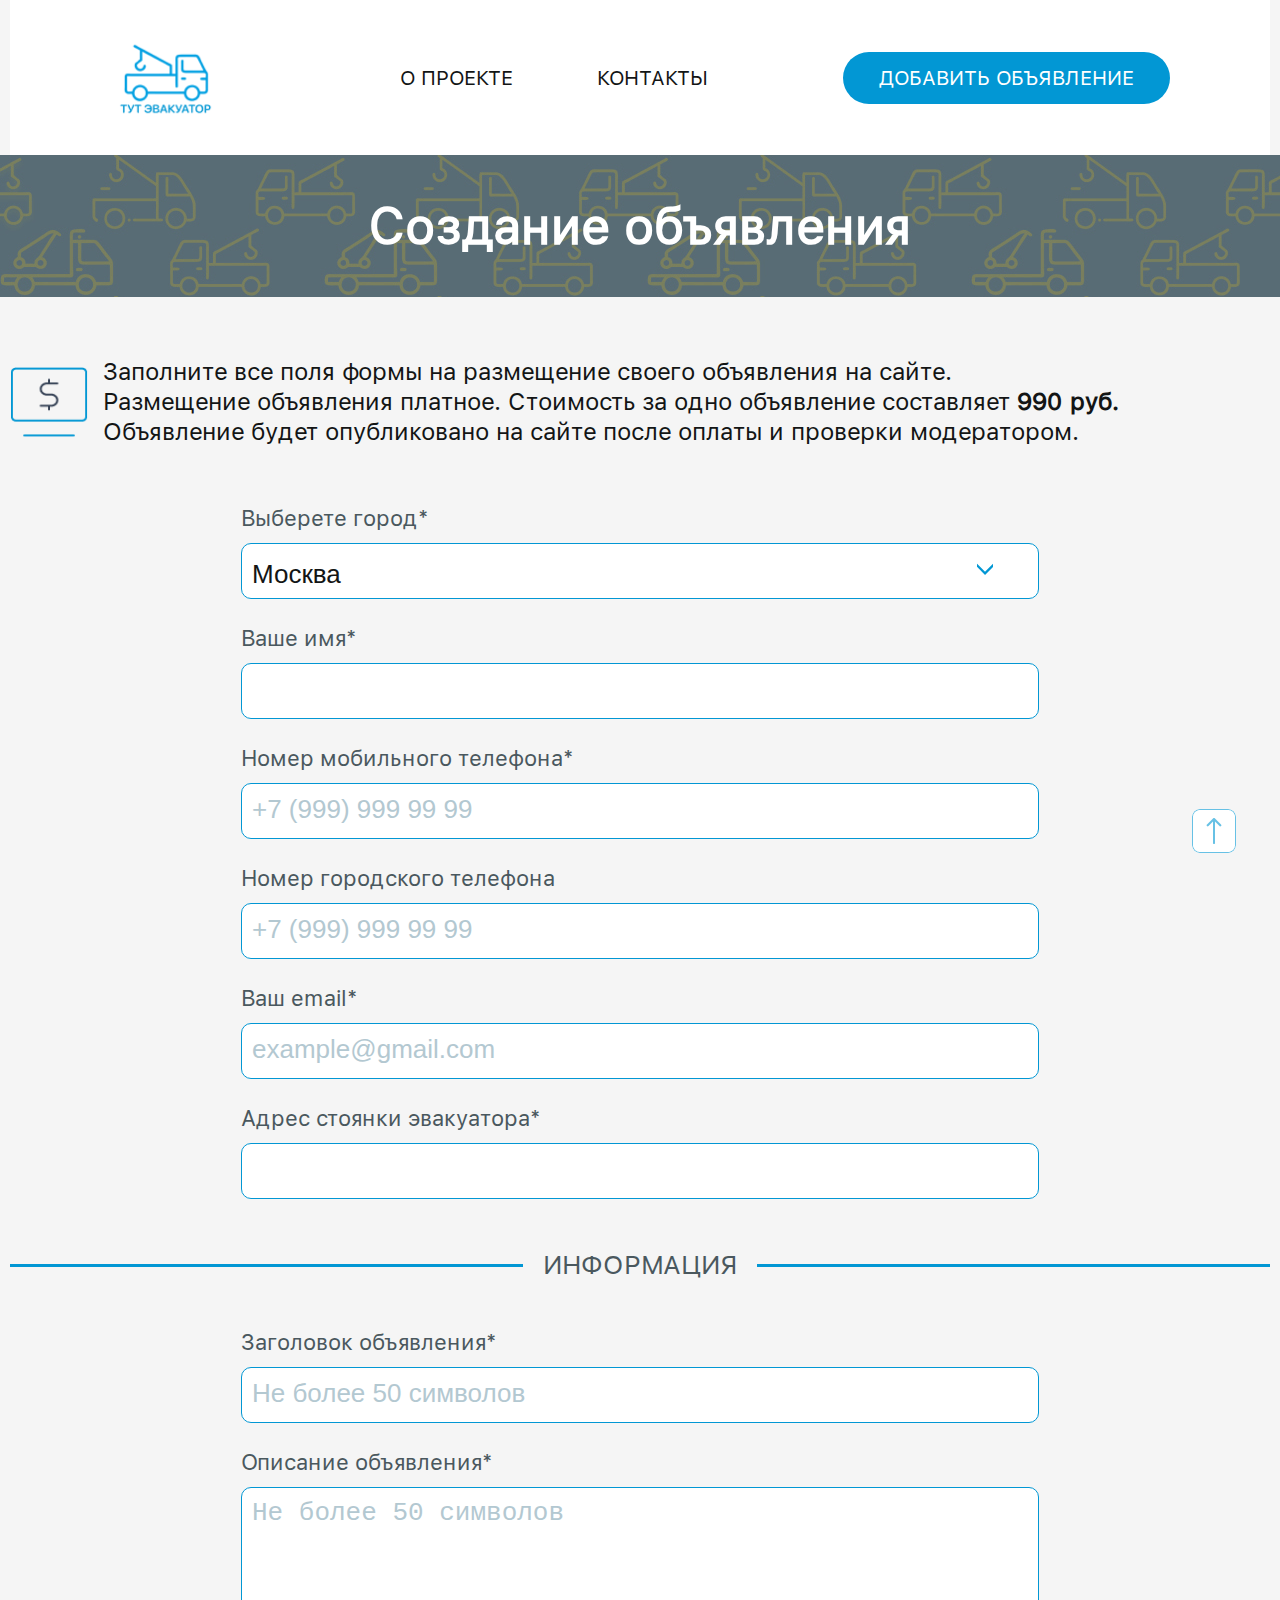
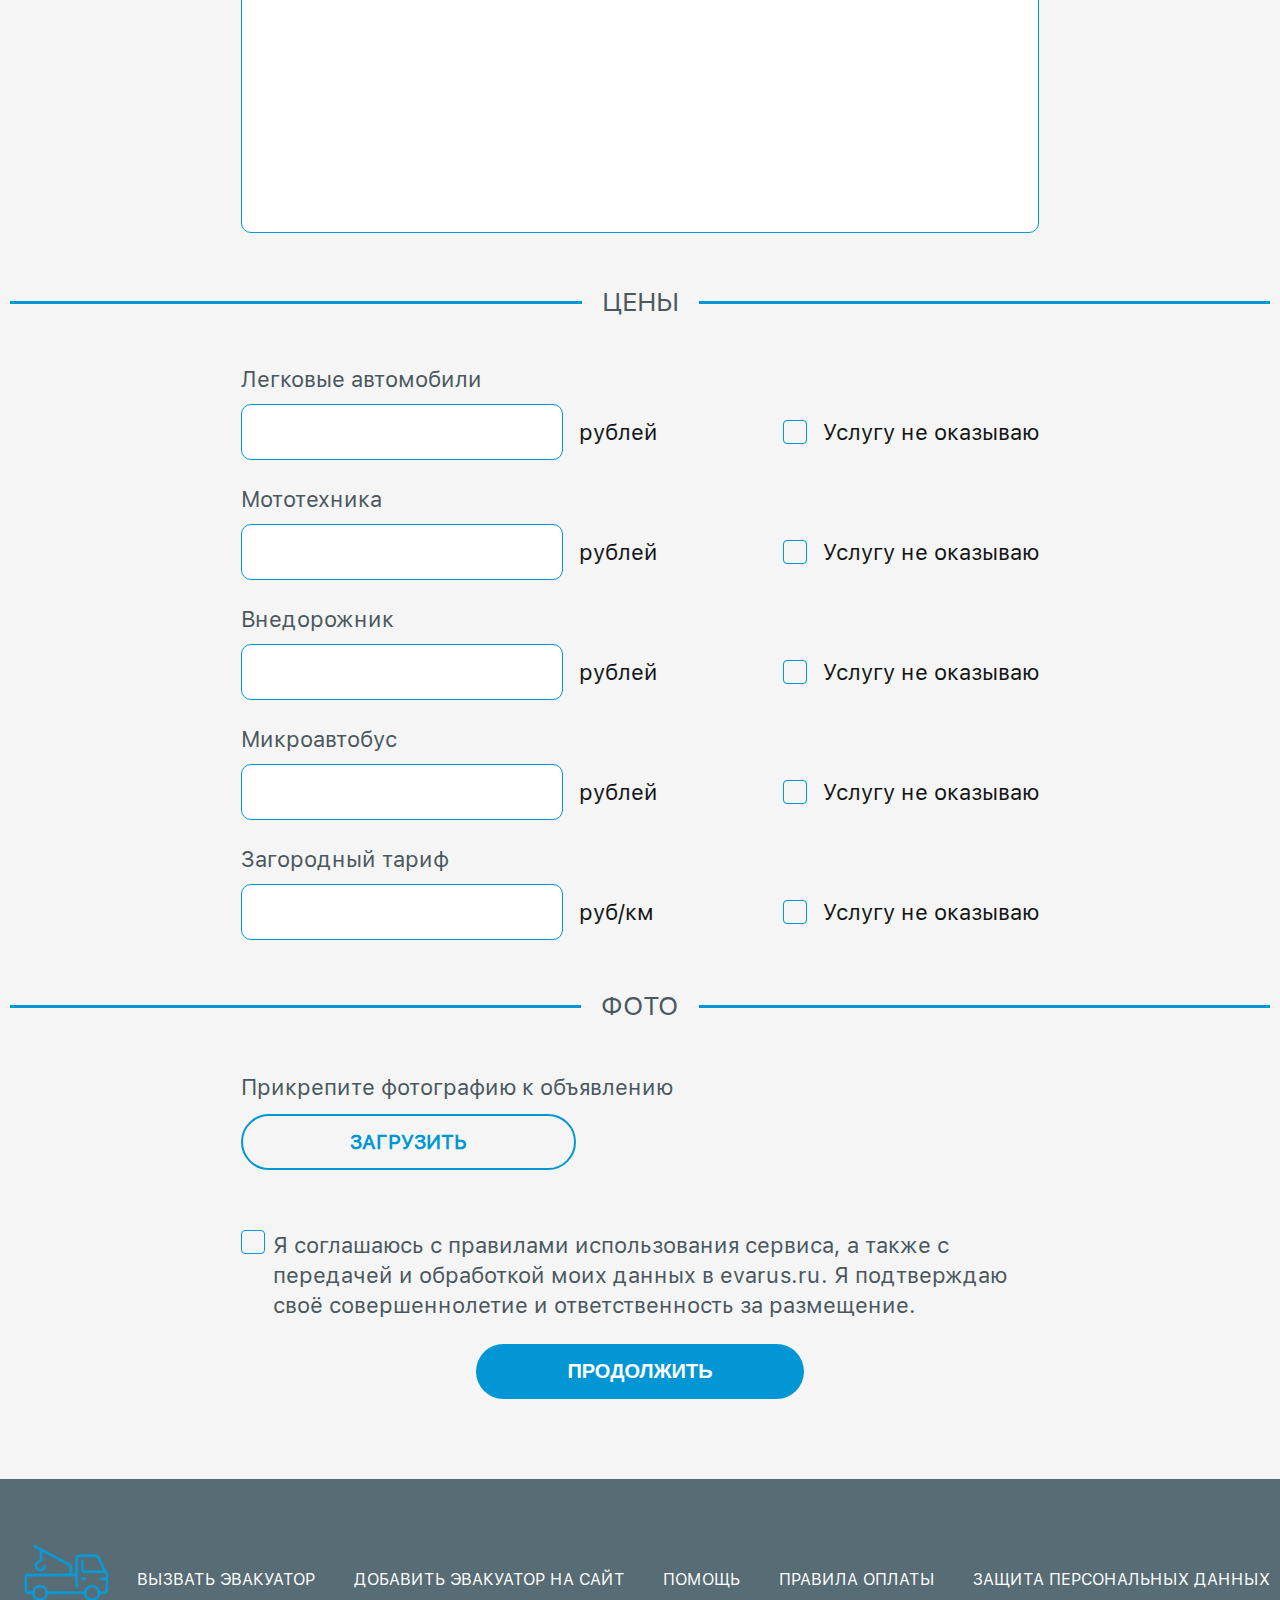
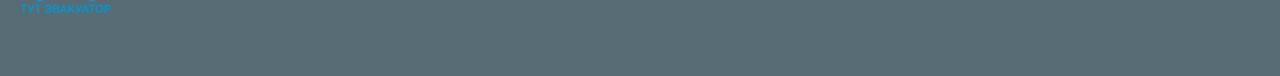
==== commit 1a5b467d: "Add files via upload" ====
--- a/form.html
+++ b/form.html
@@ -22,6 +22,11 @@
     <div class="container">
       <div class="header__inner">
         <div class="logo"><img src="images/logo.png" alt="logo"></div>
+        <button class="menu-btn">
+          <span></span>
+          <span></span>
+          <span></span>
+        </button>
         <div class="header__menu">
           <a href="#">о проекте</a>
           <a href="#">контакты</a>
--- a/css/style.css
+++ b/css/style.css
@@ -611,7 +611,6 @@
   flex-direction: column;
   justify-content: space-between;
   margin-right: 32px;
-  /* margin-left: 32px; */
   background-color: #fff;
 }
 
@@ -688,7 +687,7 @@
 
 .info__item {
   max-width: 644px;
-  width: 100%;
+  width: 50%;
 }
 
 .info__items p {
@@ -696,8 +695,7 @@
 }
 
 .info__img {
-  max-width: 950px;
-  width: 100%;
+  width: 50%;
 }
 
 .info__item-right {
@@ -778,14 +776,16 @@
 
 .footer {
   background-color: #586c75;
-  padding: 41px 260px 87px 0;
+}
+.footer__inner {
+  padding: 41px 0;
 }
 
 .nav {
   display: flex;
   justify-content: space-between;
   align-items: center;
-  /* column-gap: 80px; */
+  column-gap: 70px;
 }
 
 .footer__list {
@@ -871,7 +871,6 @@
 
 /* form */
 .form__inner {
-  width: 100%;
   max-width: 798px;
   width: 100%;
   margin: 0 auto;
--- a/css/media.css
+++ b/css/media.css
@@ -1,3 +1,13 @@
+@media (max-width: 1670px) {
+  .slider-arrows__left {
+    left: 30px;
+  }
+
+  .slider-arrows__right {
+    right: 10px;
+  }
+}
+
 @media (max-width: 1400px) {
   .card__inner {
     margin-top: 60px;
@@ -81,6 +91,14 @@
   .content__box li {
     font-size: 24px;
   }
+
+  .content__box li + li {
+    margin-top: 13px;
+  }
+
+  .nav {
+    column-gap: 15px;
+  }
 }
 
 @media (max-width: 1190px) {
@@ -123,6 +141,19 @@
   .process__item img {
     max-width: 420px;
     min-height: 395px;
+  }
+  .content {
+    padding-bottom: 600px;
+  }
+
+  .footer__list {
+    align-items: normal;
+    flex-direction: column;
+  }
+
+  .nav {
+    column-gap: 30px;
+    align-items: stretch;
   }
 }
 
@@ -226,6 +257,8 @@
 
   .content {
     padding-top: 50px;
+    padding-bottom: 450px;
+    margin-bottom: 130px;
   }
 
   .content__box li {
@@ -233,7 +266,7 @@
   }
 
   .content__box li + li {
-    margin-top: 13px;
+    margin-top: 8px;
   }
 
   .content__img img {
@@ -251,6 +284,31 @@
 
   .content__info-item {
     padding: 30px;
+  }
+
+  .weight__item {
+    min-height: 410px;
+  }
+
+  .weight__item img {
+    margin: 0 auto;
+    max-width: 300px;
+    width: 100%;
+  }
+
+  .info {
+    margin-top: 50px;
+  }
+
+  .info__item-right {
+    margin: 25px 10px 25px auto;
+  }
+  .info__item-left {
+    margin: 25px auto 25px 10px;
+  }
+
+  .price-tabs__item {
+    font-size: 24px;
   }
 }
 
@@ -423,7 +481,7 @@
   }
 
   .content {
-    padding-bottom: 485px;
+    padding-bottom: 530px;
     padding-top: 35px;
   }
 
@@ -470,6 +528,84 @@
 
   .content__info-item p + p {
     margin-top: 15px;
+  }
+
+  .info__img {
+    display: none;
+  }
+
+  .info__item {
+    max-width: 644px;
+    width: 100%;
+  }
+
+  .info__item-right,
+  .info__item-left {
+    margin: 25px 10px;
+    max-width: 100%;
+  }
+
+  .input-file + label {
+    padding: 12px 18px;
+    font-size: 14px;
+  }
+}
+
+@media (max-width: 730px) {
+  .creation {
+    padding-top: 30px;
+    padding-bottom: 50px;
+  }
+
+  .creation__top {
+    margin-bottom: 45px;
+  }
+
+  .creation__top img {
+    width: 70px;
+    height: 50px;
+  }
+
+  .form__inner {
+    width: 90%;
+  }
+
+  .settings__line input::placeholder,
+  textarea::placeholder {
+    font-size: 20px;
+    top: 14px;
+  }
+
+  .jq-selectbox__select,
+  .jq-selectbox li,
+  .settings__line input,
+  textarea {
+    font-size: 20px;
+  }
+
+  .form__inner-bottom .settings__line {
+    align-items: inherit;
+    flex-direction: column;
+    gap: 10px;
+  }
+  .settings__line {
+    padding-top: 30px;
+  }
+
+  .form__box input {
+    max-width: 100%;
+  }
+
+  .form__title {
+    font-size: 22px;
+  }
+
+  .fin p {
+    font-size: 20px;
+  }
+
+  .form__box span {
+    font-size: 20px;
   }
 }
 
@@ -694,6 +830,56 @@
     background-size: contain;
     background-repeat: no-repeat;
   }
+
+  .content {
+    padding-bottom: 250px;
+  }
+
+  .weight__item-title {
+    font-size: 14px;
+  }
+
+  .weight__item img {
+    max-width: 220px;
+  }
+
+  .weight__item-text {
+    font-size: 12px;
+    line-height: 14px;
+  }
+
+  .weight__item {
+    min-height: 310px;
+  }
+
+  .price-tabs__item {
+    font-size: 16px;
+    padding: 14px 20px;
+  }
+
+  .price-tabs__content {
+    padding: 20px;
+  }
+  .price__items .content__title {
+    margin-top: 18px;
+    margin-bottom: 12px;
+    font-size: 12px;
+  }
+
+  .price__box-number span {
+    width: 20px;
+    height: 20px;
+    font-size: 12px;
+    padding-top: 0px;
+  }
+
+  .price {
+    margin: 50px 0;
+  }
+
+  .form__title {
+    font-size: 20px;
+  }
 }
 
 @media (max-width: 500px) {
@@ -901,4 +1087,61 @@
     font-size: 14px;
     line-height: 18px;
   }
+
+  .price-tabs__item {
+    font-size: 14px;
+    padding: 12px 18px;
+  }
+
+  .nav {
+    column-gap: 20px;
+  }
+
+  .footer__list a {
+    font-size: 10px;
+  }
+
+  .footer__inner {
+    padding: 20px 0;
+  }
+
+  .settings__line label {
+    font-size: 18px;
+  }
+
+  .form__title {
+    font-size: 18px;
+  }
+
+  .finish__text {
+    font-size: 18px;
+  }
+
+  .fin p {
+    font-size: 16px;
+    line-height: 20px;
+  }
+  .input-file + label {
+    padding: 8px 8px;
+    font-size: 11px;
+  }
+
+  .form__box span {
+    font-size: 16px;
+    margin-left: 10px;
+  }
+
+  .jq-checkbox {
+    width: 20px;
+    height: 20px;
+  }
+
+  textarea {
+    height: 270px;
+  }
+
+  .creation__top img {
+    width: 50px;
+    height: 35px;
+  }
 }
